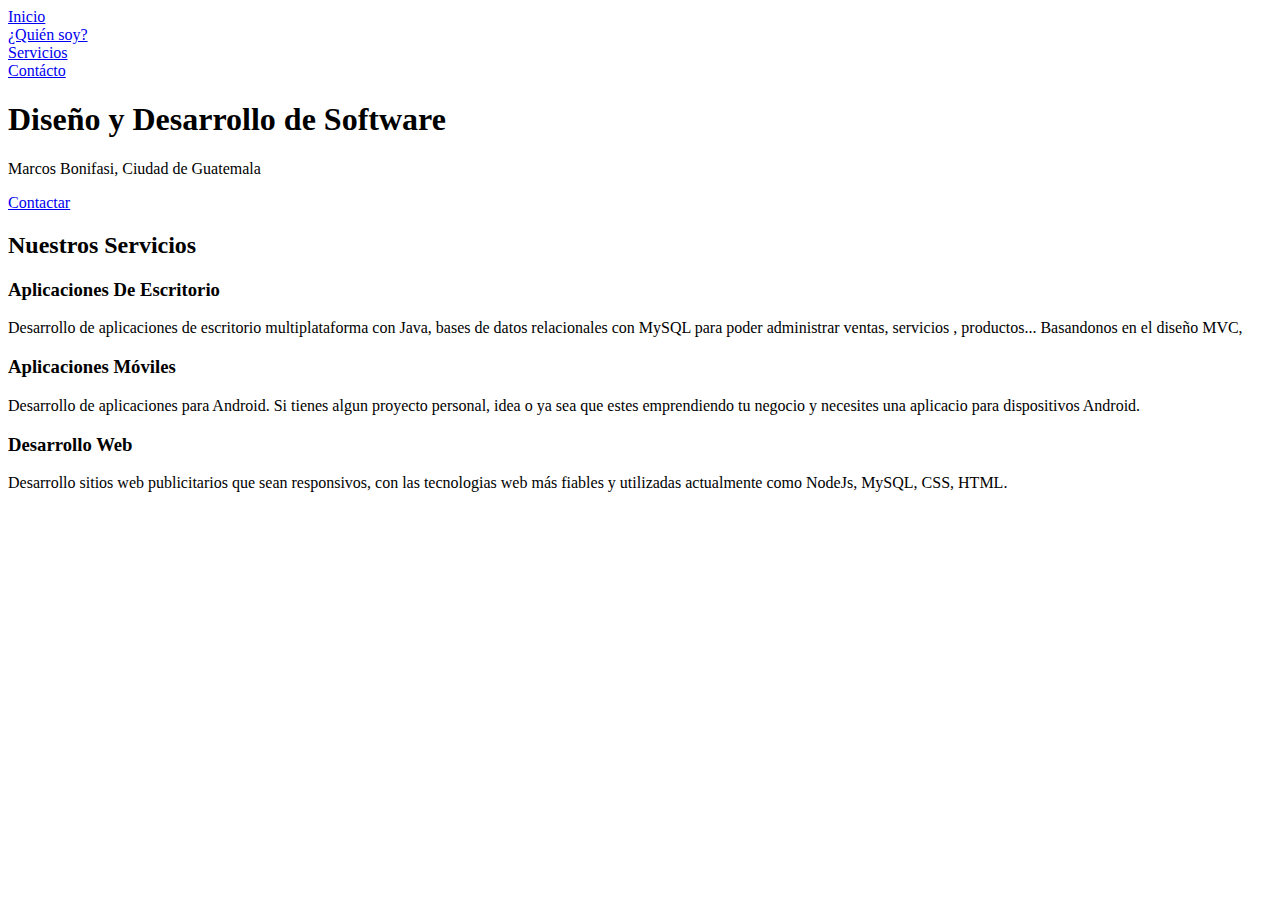
==== index.html @ 067e0d58 "eliminando el formulario" ====
<!DOCTYPE html>
<html lang="en">
<head>
    <meta charset="UTF-8">
    <meta name="viewport" content="width=device-width, initial-scale=1.0">
    <meta http-equiv="X-UA-Compatible" content="ie=edge">
    <title>Freelancer Marcos Bonifasi</title>
    <link rel="stylesheet" href="https://use.fontawesome.com/releases/v5.6.3/css/all.css" integrity="sha384-UHRtZLI+pbxtHCWp1t77Bi1L4ZtiqrqD80Kn4Z8NTSRyMA2Fd33n5dQ8lWUE00s/" crossorigin="anonymous">
    <link href="https://fonts.googleapis.com/css2?family=Balsamiq+Sans:wght@400;700&family=MuseoModerno:wght@400;700;900&display=swap" rel="stylesheet">  
    <link rel="stylesheet" href="css/normalize.css">
    <link rel="stylesheet" href="css/style.css">
</head>
<body>
    <header class="site-header">
        <nav>
            <div class="enlace-navegacion" id="refIndex">
                <a href="index.html">Inicio</a>
            </div>
            <div class="enlace-navegacion" id="refQuienSoy">
                <a href="quiensoy.html">¿Quién soy?</a>
            </div>
            <div class="enlace-navegacion" id="refServicios">
                <a href="servicios.html">Servicios</a>
            </div>
            <div class="enlace-navegacion" id="refContacto">
                <a href="contacto.html" id="enlaceContacto">Contácto</a>
            </div>
        </nav>
    </header>

    <div class="hero">
        <div class="contenedor-hero">
            <h1>Diseño y Desarrollo de Software</h1>
            <p><i class="fas fa-map-marker-alt"></i>Marcos Bonifasi, Ciudad de Guatemala</p>
            <a href="#" class="boton">Contactar</a>
        </div>
    </div>

    <div class="contenedor">
        <main class="servicios">
            <h2>Nuestros Servicios</h2>
            <div class="contenedor-servicios">
                <div class="servicio">
                    <h3>Aplicaciones De Escritorio</h3>
                    <div class="iconos">
                        <i class="fas fa-desktop"></i>
                    </div>
                    <p>
                        Desarrollo de aplicaciones de escritorio multiplataforma con Java, bases de datos relacionales con MySQL para poder administrar ventas, servicios 
                        , productos... Basandonos en el diseño MVC, 
                    </p>
                </div>
                <div class="servicio">
                    <h3>Aplicaciones Móviles</h3>
                    <div class="iconos iconos-doble">
                        <i class="fab fa-android"></i>
                        <i class="fas fa-mobile-alt"></i>
                    </div>
                    <p>
                        Desarrollo de aplicaciones para Android. Si tienes algun  proyecto personal, idea o ya sea que estes emprendiendo tu negocio y necesites una aplicacio
                        para dispositivos Android.
                    </p>
                </div>
                <div class="servicio">
                    <h3>Desarrollo Web</h3>
                    <div class="iconos">
                        <i class="fas fa-code"></i>
                    </div>
                    <p>
                        Desarrollo sitios web publicitarios que sean responsivos, con las tecnologias web más fiables y utilizadas actualmente como NodeJs, MySQL, CSS, HTML.
                    </p>
                </div>
            </div>
        </main>



    <script type="text/javascript" src="scripts/main.js">

    </script>

</body>
</html>
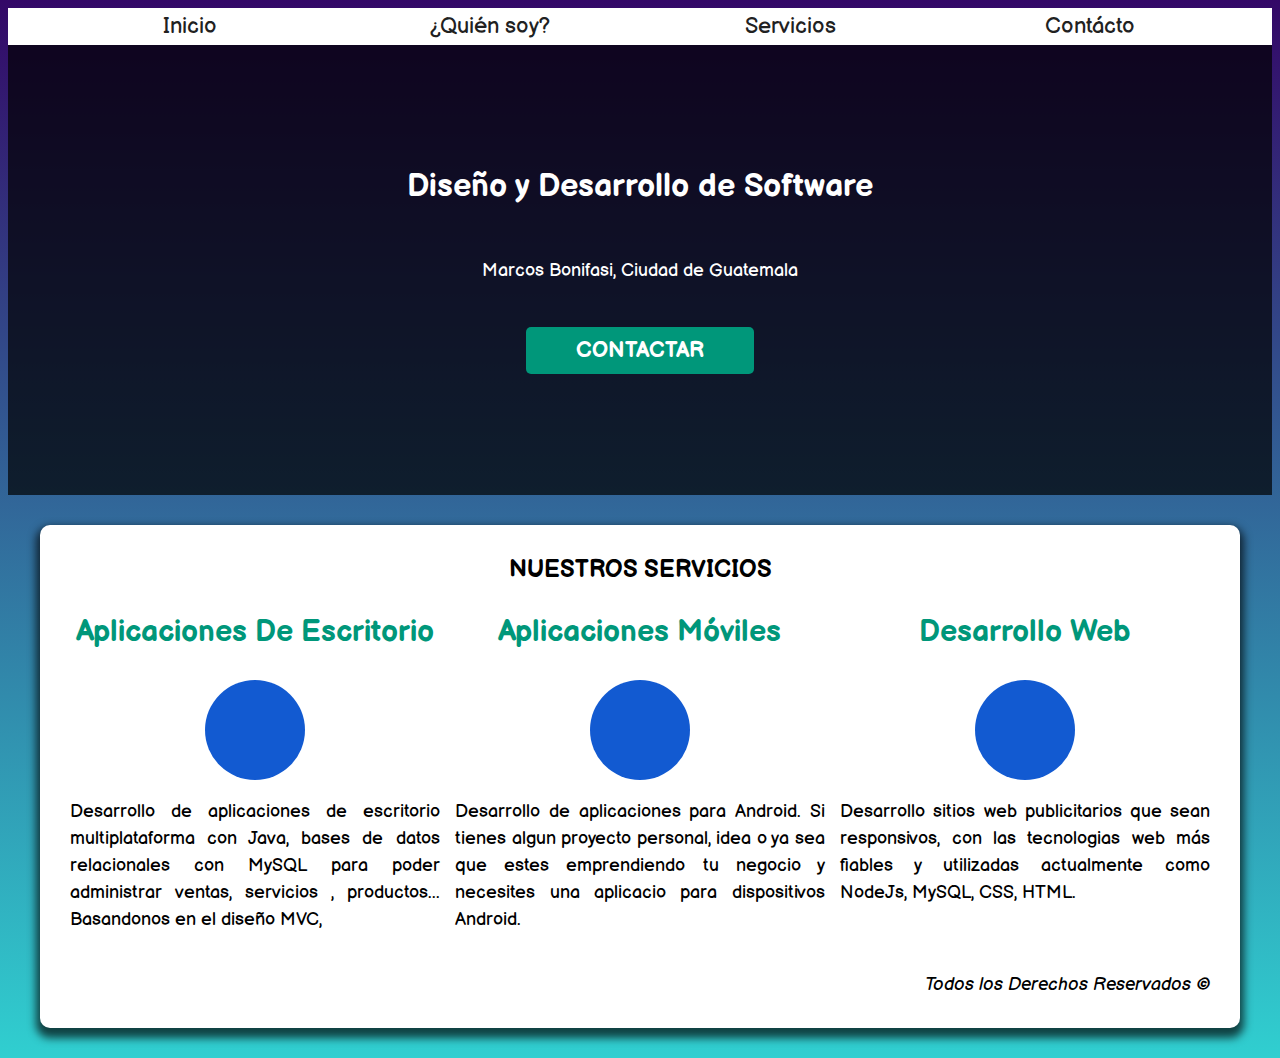
==== commit 63e8ed81: "agregando contenido a servicios" ====
--- a/index.html
+++ b/index.html
@@ -71,13 +71,13 @@
                     </p>
                 </div>
             </div>
+            <div class="copyright">
+                <p>Todos los Derechos Reservados &copy</p>
+            </div>
         </main>
+    </div>
 
-
-
-    <script type="text/javascript" src="scripts/main.js">
-
-    </script>
+    <script src="scripts/main.js"></script>
 
 </body>
 </html>--- a/css/style.css
+++ b/css/style.css
@@ -0,0 +1,414 @@
+:root {
+    --primario: #125ad1;
+    --secundario: #00977A;
+    --oscuro: #212121;
+    --form: #52535b;
+}
+
+html {
+    box-sizing: border-box;
+    min-height: 100%;
+    font-size: 62.5%;
+}
+
+*, *:before, *:after {
+    box-sizing: border-box;
+}
+
+body {
+    font-family: 'Balsamiq Sans', cursive;
+    min-height: 100%;
+    background-image: linear-gradient(to top, #30cfd0 0%, #330867 100%);
+    font-size: 1.6rem;
+}
+
+h1, h2, h3 {
+    margin: 0;
+}
+
+h2, h2 {
+    text-align: center;
+}
+
+h3 {
+    color: var(--secundario);
+    font-size: 400;
+    font-size: 3rem;
+}
+
+p {
+    font-size: 1.8rem;
+    line-height: 1.5;
+}
+
+.centrar {
+    width: 95%;
+    margin: 0 auto;
+}
+
+.site-header {
+    background-color: #ffffff;
+}
+
+.site-header nav {
+    max-width: 1200px;
+    margin: 0 auto;
+    /*padding: 2rem 0;*/
+    
+    display: flex;
+    flex-direction: column;
+    align-items: center;
+}
+
+.enlace-navegacion {
+    width: 100%;
+    text-align: center;
+    padding: .5rem 0;
+}
+
+@media (min-width: 768px){
+    .enlace-navegacion {
+        width: 25%;
+    }
+}
+
+.enlace-navegacion:hover {
+    background-color: #d5d5d8;
+}
+
+@media (min-width: 768px){
+    .site-header nav {
+        flex-direction: row;
+        justify-content: space-evenly;
+    }
+}
+
+.site-header nav a {
+    color: var(--oscuro);
+    font-size: 2.2rem;
+    text-decoration: none;
+    margin-bottom: 2rem;
+}
+
+.site-header nav a:last-of-type {
+    margin-bottom: 0;
+}
+
+@media (min-width: 768px){
+    .site-header nav a {
+        margin-bottom: 0;
+    }
+}
+
+.hero {
+    height: 45rem;
+    background-image: url(../img/hero.jpg);
+    position: relative;
+    display: flex;
+    justify-content: center;
+    align-items: center;
+    text-align: center;
+    background-position: center center;
+    background-size: cover;
+}
+
+.hero:after {
+    content: '';
+    background-color: rgba(0, 0, 0, .7);
+    position: absolute;
+    top: 0;
+    left: 0;
+    right: 0;
+    bottom: 0;
+}
+
+.contenedor-hero {
+    color: white;
+    position: relative;
+    z-index: 1;
+}
+
+.contenedor-hero i {
+    font-size: 5rem;
+    color: #ff7c00;
+}
+
+.boton {
+    background-color: var(--secundario);
+    padding: 1rem 5rem;
+    display: inline-block;
+    margin-top: 1rem;
+    color: white;
+    text-decoration: none;
+    text-transform: uppercase;
+    font-weight: 700;
+    font-size: 2.2rem;
+    border-radius: .5rem;
+    border: none;
+}
+
+.boton:hover {
+    cursor: pointer;
+    background-color: #026e59;
+}
+
+.contenedor {
+    max-width: 1200px;
+    margin: 3rem auto;
+    background-color: white;
+    padding: 3rem;
+    border-radius: 1rem;
+    -webkit-box-shadow: 0px 6px 8px 4px rgba(0,0,0,0.68);
+    -moz-box-shadow: 0px 6px 8px 4px rgba(0,0,0,0.68);
+    box-shadow: 0px 6px 8px 4px rgba(0,0,0,0.68);
+}
+
+.contenedor-servicios {
+    margin-top: 3rem;
+}
+
+@media (min-width: 768px){
+    .contenedor-servicios{
+        display: flex;
+        justify-content: space-between;
+    }
+
+    .servicio {
+        flex: 0 0 calc( 33.3% - 1rem);
+    }    
+}
+
+.servicio {
+    display: flex;
+    flex-direction: column;
+    align-items: center;
+    text-align: center;
+}
+
+.servicio p {
+    text-align: justify;
+}
+
+.iconos {
+    width: 100px;
+    height: 100px;
+    border-radius: 50%;
+    background-color: var(--primario);
+    display: flex;
+    justify-content: space-evenly;
+    align-items: center;
+    margin-top: 3rem;
+}
+
+.iconos {
+    font-size: 5rem;
+}
+
+.iconos-doble {
+    font-size: 4.2rem;
+}
+
+form {
+    background-color: var(--form);
+    padding: 2rem;
+    border-radius: 1rem;
+    margin-top: 2.2rem;
+}
+
+form legend {
+    text-align: center;
+    font-size: 2.5rem;
+    color: var(--oscuro);
+    text-transform: uppercase;
+    font-weight: 700;
+    margin: 3rem 0;
+}
+
+.contenedor-campos {
+    margin: 0 auto;
+}
+
+@media (min-width: 768px){
+    form {
+        max-width: 800px;
+        margin: 3rem auto;
+    }
+
+    .contenedor-campos {
+        display: flex;
+        justify-content: space-between;
+        flex-wrap: wrap;
+    }
+
+    .campo {
+        flex: 0 0 calc( 50% - 1rem);
+    }
+}
+
+.campo {
+    margin-bottom: 2rem;
+}
+
+@media (min-width: 768px){
+    .campo {
+        display: flex;
+    }
+}
+
+.campo label {
+    flex: 0 0 90px;
+    padding-top: .5rem;
+    color: white;
+}
+
+.campo input{
+    flex: 1;
+    height: 3em;
+    width: 100%;
+}
+
+.campo textarea {
+    flex: 1;
+    height: 8rem;
+    resize: none;
+}
+
+.w-100 {
+    flex: 0 0 100%;
+}
+
+.enviar {
+    display: flex;
+    justify-content: flex-end;
+}
+
+.copyright {
+    width: 100%;
+    text-align: end;
+    margin-top: 2rem;
+}
+
+.copyright p {
+    font-style: oblique;
+    margin: 0;
+}
+/*CSS DEVELOPER*/
+main h2 {
+    text-transform: uppercase;
+}
+.icono-developer {
+    background-color: #ffffff;
+    font-size: 10rem;
+    margin: 0 auto 3rem auto;
+    
+}
+
+.contenido-developer {
+    margin: 4rem 0;
+    
+}
+
+@media (min-width: 768px){
+    .contenido-developer {
+        display: grid;
+        grid-template-columns: repeat(2, 1fr);
+        align-items: center;
+        margin: 2rem;
+    }
+}
+
+.contenido-developer p {
+    margin: 0;
+}
+
+.ul-tecnologias {
+    display: flex;
+    flex-direction: column;
+    flex: 0;
+}
+
+.ul-tecnologias p {
+    margin: 2rem 0 1rem 0;
+    
+
+}
+
+.tecnologias li {
+    list-style: square;
+}
+
+.iconos-tecnologias {
+    display: grid;
+    grid-template-columns: repeat(2, 1fr);
+    font-size: 8rem;
+    text-align: center;
+    margin: 3rem auto 2rem auto;
+}
+
+.icono-tecnologia {
+    margin-bottom: 2rem;
+}
+
+.iconos-tecnologias {
+    margin: 0;
+}
+
+@media (min-width: 768px){
+    .iconos-tecnologias {
+        grid-template-columns: repeat(3, 1fr);
+    }
+}
+
+.contenido-developer.tecnologias-developer {
+    margin: 0 auto;
+}
+
+.contenedor-tecnologias h4 {
+    margin: 0;
+}
+
+/*Servicios*/
+.cards-servicios {
+        
+}
+
+@media (min-width: 768px){
+    .cards-servicios {
+        display: flex;    
+    }
+}
+
+.contenedor-servicio {
+    text-align: center;
+    font-size: 2rem;
+    margin: 2rem 2rem;
+    padding: 2rem 2rem;
+    background-color: #dbe7ff;
+    -webkit-box-shadow: 9px 9px 9px -6px rgba(0,0,0,0.8);
+    -moz-box-shadow: 9px 9px 9px -6px rgba(0,0,0,0.8);
+    box-shadow: 9px 9px 9px -6px rgba(0,0,0,0.8);
+    border-radius: 15px;
+    transition: background-color .5s ease;
+}
+.contenedor-servicio:hover{
+    background-color: #bdcdee;
+}
+
+.contenedor-servicio h4 {
+    margin: 0 0 1.5rem 0;
+}
+
+@media (min-width: 768px){
+    .contenedor-servicio {
+        display: flex;
+        flex: 1;
+        flex-direction: column;
+        align-items: center;
+        justify-content: center;
+        margin: 1rem;
+    }
+}
+
+.icono-servicio {
+    font-size: 8rem;
+}